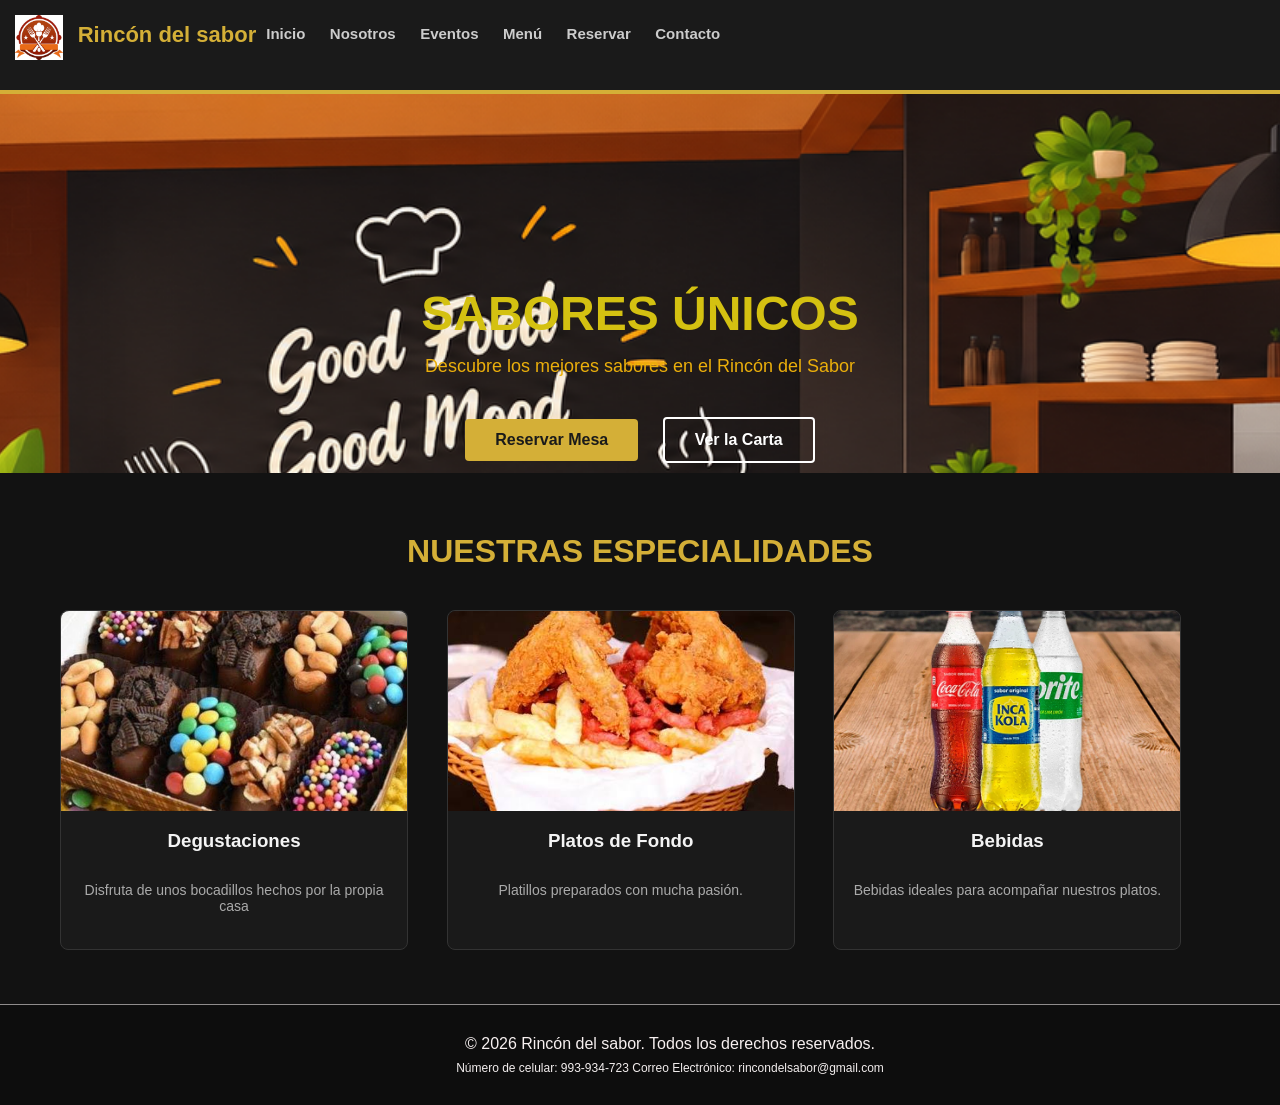
==== index.html @ b732ed82 "Primer estado del sitio terminado" ====
<!DOCTYPE html>
<html lang="es">
<head>
    <meta charset="UTF-8">
    <meta name="viewport" content="width=device-width, initial-scale=1.0">
    <link rel="stylesheet" href="/css/estilos.css" type="text/css">
    <title>Rincón del sabor</title>
</head>
<body>
    <header class="main-header">
            <div class="logo-area">
                <img src="/img/logo.png" alt="Logo Rincón del sabor" id="logo-img">
                <b id="restaurante-name">Rincón del sabor</b>
            </div>
            <nav class="main-nav">
                <a href="index.html" class="nav-link">Inicio</a>
                <a href="html/nosotros.html" class="nav-link">Nosotros</a>
                <a href="html/eventos.html" class="nav-link">Eventos</a>
                <a href="html/menu.html" class="nav-link">Menú</a>
                <a href="html/reservas.html" class="nav-link">Reservar</a>
                <a href="#contacto" class="nav-link">Contacto</a>
            </nav>
    </header>

    <section class="hero-banner">
            <h1 id="frase">SABORES ÚNICOS</h1>
            <p id="mensaje">Descubre los mejores sabores en el Rincón del Sabor</p>
            <a href="reservas.html" id="btnReserva">Reservar Mesa</a>
            <a href="menu.html" id="btnMenu">Ver la Carta</a>
    </section>

    <section class="features-section">
        <h2 id="titulo">NUESTRAS ESPECIALIDADES</h2>
        <div class="features-container">
            <article class="feature-card">
                <img src="img/chocotejas.png" alt="Fondos" class="card-img">
                <h3>Degustaciones</h3>
                <p>Disfruta de unos bocadillos hechos por la propia casa</p>
            </article>
        
            <article class="feature-card">
                <img src="img/platoMuestra.png" alt="Fondos" class="card-img">
                <h3>Platos de Fondo</h3>
                <p>Platillos preparados con mucha pasión.</p>
            </article>
            
            <article class="feature-card">
                <img src="img/bebidas.png" alt="Bebidas" class="card-img">
                <h3>Bebidas</h3>
                <p>Bebidas ideales para acompañar nuestros platos.</p>
            </article>
        </div>
    </section>

    <footer class="main-footer">
            <p>&copy; 2026 Rincón del sabor. Todos los derechos reservados.</p>
            <p id="contacto">
                Número de celular: 993-934-723
                Correo Electrónico: rincondelsabor@gmail.com
            </p>
    </footer>
</body>
</html>
---- css/estilos.css ----
* {
    margin: 0;
    padding: 0;
    font-family: 'Segoe UI', Tahoma, Geneva, Verdana, sans-serif;
}
body{
    background-image: url("../img/fondo.png");
    background-size: cover;
    background-position: center;
    background-repeat: no-repeat;
    min-height: 100vh;
    padding-bottom: 95px;
    position: relative;
}

.main-header {
    background-color: #1a1a1a; 
    border-bottom: 4px solid #d4af37;
    padding: 15px;
    width: 100%;
    height:60px;
}

.logo-area {
    float: left;
}

#logo-img {
    height: 45px;
    vertical-align: middle;
    margin-right: 10px;
}

#restaurante-name {
    font-size: 22px;
    color: #d4af37;
}

.main-nav {
    margin-left: 15%;
    margin-top: 10px;
}

.nav-link {
    color: #cccccc;
    text-decoration: none;
    font-size: 15px;
    font-weight: 600;
    padding: 5px 10px;
}

.nav-link:hover {
    color: #d4af37;
    border-bottom: 2px solid #d4af37;
}


.hero-banner {
    text-align: center;
    color: #d4c111;
    padding-top: 15%;
}

#frase {
    font-size: 48px;
    margin-bottom: 15px;
}

#mensaje {
    font-size: 18px;
    margin-bottom: 30px;
    color: #ebaf0b;
}

#btnReserva, #btnMenu {
    display: inline-block;
    padding: 12px 30px;
    text-decoration: none;
    font-weight: bold;
    border-radius: 4px;
    margin: 10px;
}

#btnReserva {
    background-color: #d4af37;
    color: #1a1a1a;
}

#btnReserva:hover {
    background-color: #bfa030;
}

#btnMenu {
    border: 2px solid #ffffff;
    color: #ffffff;
}

#btnMenu:hover {
    background-color: #ffffff;
    color: #1a1a1a;
}


.features-section {
    background-color: #121212;
    padding: 60px;
    text-align: center;
}

#titulo {
    color: #d4af37;
    font-size: 32px;
    margin-bottom: 40px;
}

.features-container {
    display: flex;
}


.feature-card {
    width: 30%;
    margin-right: 3.33%;
    background-color: #1a1a1a;
    border: 1px solid #333333;
    border-radius: 8px;
    padding-bottom: 20px;
    color: #ffffff;
}

.card-img {
    width: 100%;
    height: 200px;
    object-fit: cover;
    border-top-left-radius: 8px;
    border-top-right-radius: 8px;
}

.feature-card h3 {
    margin: 15px 10px ;
    color: #f4f4f4;
}

.feature-card p {
    font-size: 14px;
    color: #aaaaaa;
    padding: 15px;
}

.main-footer {
    background-color: #0d0d0d;
    color: #f7f0f0;
    text-align: center;
    padding: 30px;
    border-top: 1px solid #8f8c8c;
    position: absolute;
    bottom: 0;
    width: 100%;
}

#contacto {
    font-size: 12px;
    margin-top: 8px;
    color: #f3eeee;
}

/*Se utiliza en nosotros.html*/
.page-main { 
    width: 90%;
    margin: 60px auto;
    text-align: center;
}

.glass-card {
    width: 900px;
    padding: 48px 40px;
    border-radius: 18px;
    background: rgba(17, 17, 17, 0.35);
    border: 1px solid rgba(255, 255, 255, 0.16);
    backdrop-filter: blur(12px);
    margin: 0 auto;
}

#nosotros{
    color: #d4af37;
    font-size: 32px;
    margin-bottom: 40px;
    text-align: center;
}
#nosotros-text{
    color: #ffffff;
    font-size: 18px;
    margin-bottom: 40px;
    text-align: justify;
}

/*Se usa en el menu.html*/
.menu-container{
    display: flex;
    gap: 5%;

}
.menu-table{
    color: white;
    text-align: center;
    margin-top: 10%;
    width: 30%; 
}

/*Se usa para los formularios*/
.form-content{
    margin-top: 10%;
    gap: 20px;
}
.glass-form{
    padding: 20px;
    border-radius: 18px;
    box-shadow: 10px 30px rgba(0, 0, 0, 0.35);
    backdrop-filter: blur(12px);
    margin: auto;
}

fieldset{
    text-align: center;
    color: white;
    width: 20%;
}

.form-group{
    gap: 20px;
    display: flex;
    flex-direction: column;
    align-items: center;
    margin-top: 20px;
}
.input-group{
    text-align: center;
    width: 70%;
    border: 5px solid #ffffff;
    border-radius: 5px;
}


#btnReservar{
    width: 50%;
    font-size: 20px;
    margin: auto;
    border-radius: 5px;
    border: none;
}
#btnReservar:hover{
    background-color: #bfa030;
}
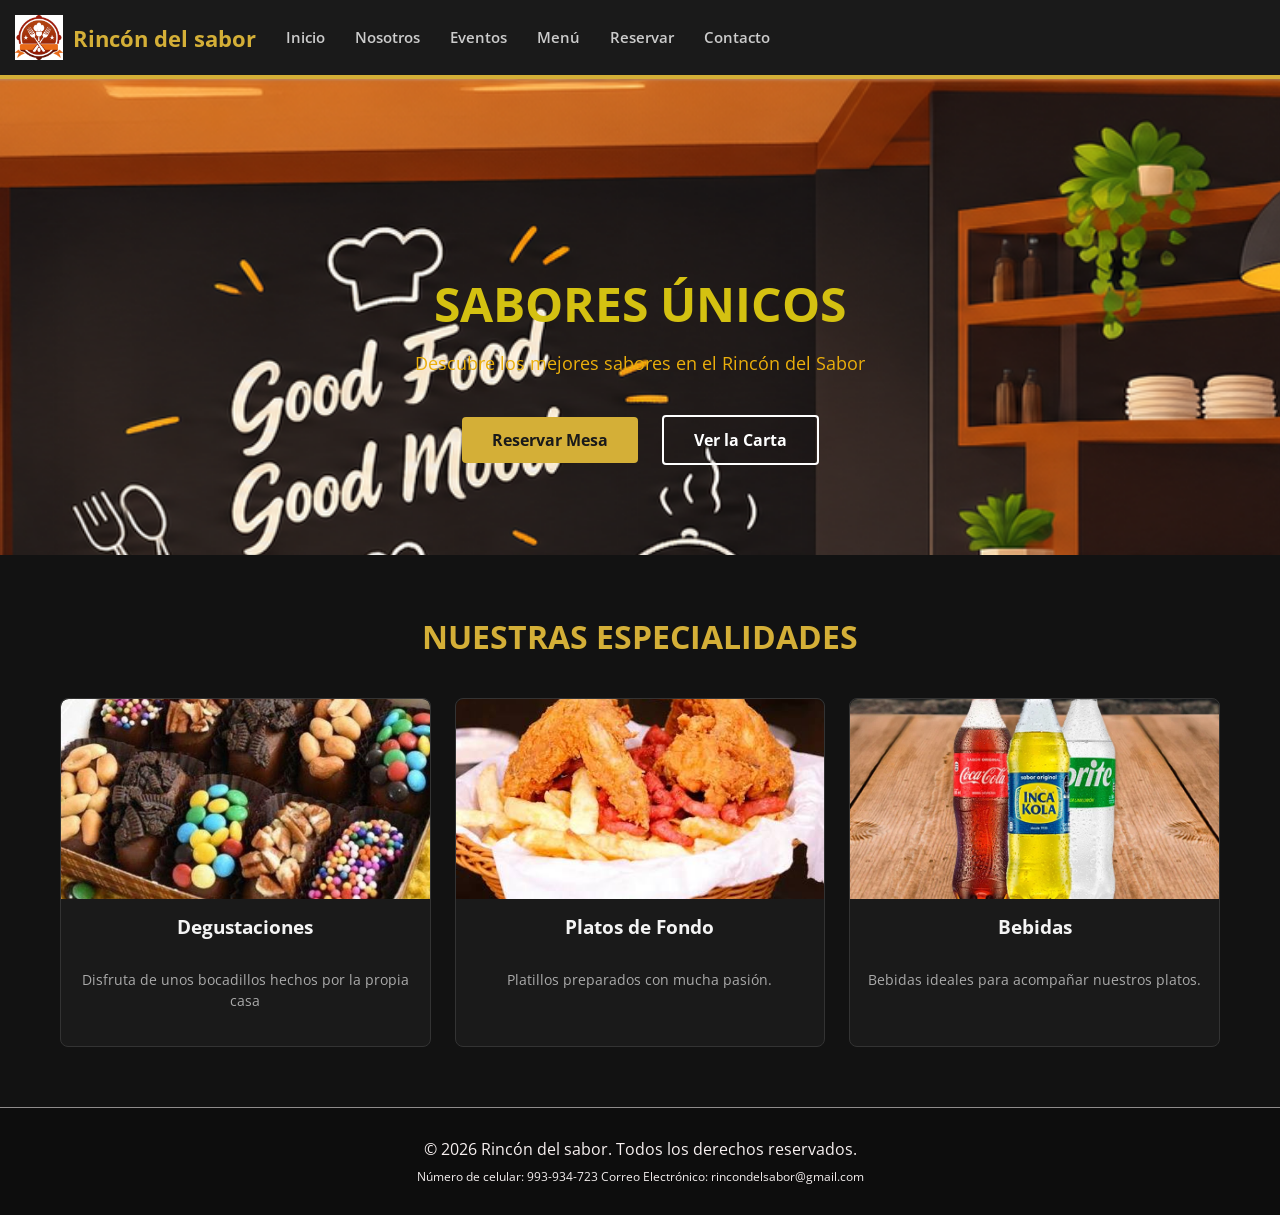
==== commit ed6d2adf: "Incorporar tipografia de fuente externa" ====
--- a/index.html
+++ b/index.html
@@ -4,6 +4,9 @@
     <meta charset="UTF-8">
     <meta name="viewport" content="width=device-width, initial-scale=1.0">
     <link rel="stylesheet" href="/css/estilos.css" type="text/css">
+    <link rel="preconnect" href="https://fonts.googleapis.com">
+    <link rel="preconnect" href="https://fonts.gstatic.com" crossorigin>
+    <link href="https://fonts.googleapis.com/css2?family=Open+Sans:ital,wght@0,300..800;1,300..800&display=swap" rel="stylesheet">
     <title>Rincón del sabor</title>
 </head>
 <body>
@@ -25,8 +28,8 @@
     <section class="hero-banner">
             <h1 id="frase">SABORES ÚNICOS</h1>
             <p id="mensaje">Descubre los mejores sabores en el Rincón del Sabor</p>
-            <a href="reservas.html" id="btnReserva">Reservar Mesa</a>
-            <a href="menu.html" id="btnMenu">Ver la Carta</a>
+            <a href="/html/reservas.html" id="btnReserva">Reservar Mesa</a>
+            <a href="/html/menu.html" id="btnMenu">Ver la Carta</a>
     </section>
 
     <section class="features-section">
--- a/css/estilos.css
+++ b/css/estilos.css
@@ -1,44 +1,69 @@
 * {
     margin: 0;
     padding: 0;
-    font-family: 'Segoe UI', Tahoma, Geneva, Verdana, sans-serif;
-}
-body{
+    box-sizing: border-box;
+    font-family: 'Open Sans', sans-serif;
+}
+
+@keyframes revelar {
+    0% {
+        opacity: 0;
+    }
+    100% {
+        opacity: 1;
+    }
+}
+
+html {
+    min-height: 100%;
+}
+
+body {
+    min-height: 100vh;
+    display: flex;
+    flex-direction: column;
     background-image: url("../img/fondo.png");
     background-size: cover;
     background-position: center;
     background-repeat: no-repeat;
-    min-height: 100vh;
-    padding-bottom: 95px;
-    position: relative;
+    padding-bottom: 0;
 }
 
 .main-header {
-    background-color: #1a1a1a; 
+    background-color: #1a1a1a;
     border-bottom: 4px solid #d4af37;
+    display: flex;
+    align-items: center;
+    justify-content: flex-start;
+    gap: 20px;
     padding: 15px;
     width: 100%;
-    height:60px;
+    min-height: 60px;
 }
 
 .logo-area {
-    float: left;
+    display: flex;
+    align-items: center;
+    flex-shrink: 0;
 }
 
 #logo-img {
     height: 45px;
-    vertical-align: middle;
     margin-right: 10px;
 }
 
 #restaurante-name {
     font-size: 22px;
     color: #d4af37;
+    animation: revelar 2s ease-in-out forwards;
 }
 
 .main-nav {
-    margin-left: 15%;
-    margin-top: 10px;
+    display: flex;
+    align-items: center;
+    justify-content: flex-end;
+    flex-wrap: wrap;
+    gap: 5px 10px;
 }
 
 .nav-link {
@@ -47,28 +72,30 @@
     font-size: 15px;
     font-weight: 600;
     padding: 5px 10px;
+    border-bottom: 2px solid transparent;
+    transition: all 1s ease;
 }
 
 .nav-link:hover {
     color: #d4af37;
-    border-bottom: 2px solid #d4af37;
-}
-
+    border-bottom-color: #d4af37;
+}
 
 .hero-banner {
     text-align: center;
     color: #d4c111;
-    padding-top: 15%;
+    padding: 15% 20px 80px;
 }
 
 #frase {
-    font-size: 48px;
+    font-size: clamp(32px, 5vw, 48px);
     margin-bottom: 15px;
 }
 
 #mensaje {
-    font-size: 18px;
+    font-size: clamp(16px, 2vw, 18px);
     margin-bottom: 30px;
+
     color: #ebaf0b;
 }
 
@@ -100,7 +127,6 @@
     color: #1a1a1a;
 }
 
-
 .features-section {
     background-color: #121212;
     padding: 60px;
@@ -114,30 +140,39 @@
 }
 
 .features-container {
-    display: flex;
-}
-
+    display: grid;
+    grid-template-columns: repeat(3, minmax(0, 1fr));
+    gap: 24px;
+    width: 100%;
+    max-width: 1200px;
+    margin: 0 auto;
+}
 
 .feature-card {
-    width: 30%;
-    margin-right: 3.33%;
+    width: 100%;
     background-color: #1a1a1a;
     border: 1px solid #333333;
     border-radius: 8px;
     padding-bottom: 20px;
     color: #ffffff;
+    overflow: hidden;
 }
 
 .card-img {
+    display: block;
     width: 100%;
     height: 200px;
     object-fit: cover;
     border-top-left-radius: 8px;
     border-top-right-radius: 8px;
-}
-
+    
+}
+.card-img:hover{
+    transform: scale(1.1);
+    transition: transform 0.3s ease;
+}
 .feature-card h3 {
-    margin: 15px 10px ;
+    margin: 15px 10px;
     color: #f4f4f4;
 }
 
@@ -145,6 +180,7 @@
     font-size: 14px;
     color: #aaaaaa;
     padding: 15px;
+    line-height: 1.5;
 }
 
 .main-footer {
@@ -153,8 +189,7 @@
     text-align: center;
     padding: 30px;
     border-top: 1px solid #8f8c8c;
-    position: absolute;
-    bottom: 0;
+    margin-top: auto;
     width: 100%;
 }
 
@@ -164,15 +199,17 @@
     color: #f3eeee;
 }
 
-/*Se utiliza en nosotros.html*/
-.page-main { 
+.page-main {
     width: 90%;
+    max-width: 1100px;
     margin: 60px auto;
     text-align: center;
+    flex: 1;
 }
 
 .glass-card {
-    width: 900px;
+    width: 100%;
+    max-width: 900px;
     padding: 48px 40px;
     border-radius: 18px;
     background: rgba(17, 17, 17, 0.35);
@@ -181,38 +218,47 @@
     margin: 0 auto;
 }
 
-#nosotros{
+#nosotros {
     color: #d4af37;
     font-size: 32px;
     margin-bottom: 40px;
     text-align: center;
 }
-#nosotros-text{
+
+#nosotros-text {
     color: #ffffff;
     font-size: 18px;
     margin-bottom: 40px;
     text-align: justify;
-}
-
-/*Se usa en el menu.html*/
-.menu-container{
-    display: flex;
-    gap: 5%;
-
-}
-.menu-table{
+    line-height: 1.6;
+}
+
+.menu-container {
+    display: grid;
+    grid-template-columns: repeat(2, minmax(0, 1fr));
+    gap: 28px;
+    width: 90%;
+    max-width: 1200px;
+    margin: 60px auto;
+    flex: 1;
+}
+
+
+.menu-table {
     color: white;
     text-align: center;
-    margin-top: 10%;
-    width: 30%; 
-}
-
-/*Se usa para los formularios*/
-.form-content{
+    width: 100%;
+    margin-top: 0;
+}
+
+.form-content {
     margin-top: 10%;
     gap: 20px;
-}
-.glass-form{
+    flex: 1;
+}
+
+.glass-form {
+    width: min(520px, 90%);
     padding: 20px;
     border-radius: 18px;
     box-shadow: 10px 30px rgba(0, 0, 0, 0.35);
@@ -220,36 +266,191 @@
     margin: auto;
 }
 
-fieldset{
+fieldset {
     text-align: center;
     color: white;
-    width: 20%;
-}
-
-.form-group{
+    width: 100%;
+}
+
+.form-group {
     gap: 20px;
     display: flex;
     flex-direction: column;
     align-items: center;
     margin-top: 20px;
 }
-.input-group{
+
+.input-group {
     text-align: center;
     width: 70%;
     border: 5px solid #ffffff;
     border-radius: 5px;
-}
-
-
-#btnReservar{
+    box-sizing: border-box;
+}
+
+#btnReservar {
     width: 50%;
     font-size: 20px;
     margin: auto;
     border-radius: 5px;
     border: none;
 }
-#btnReservar:hover{
+
+#btnReservar:hover {
     background-color: #bfa030;
 }
 
-
+@media (max-width: 900px) {
+    .features-container {
+        grid-template-columns: repeat(2, minmax(0, 1fr));
+    }
+
+    .glass-card {
+        width: 100%;
+    }
+
+    .main-header {
+        flex-wrap: wrap;
+    }
+
+    .main-nav {
+        flex: 1 1 100%;
+
+        justify-content: center;
+    }
+}
+
+@media (max-width: 760px) {
+    .menu-container {
+        grid-template-columns: 1fr;
+    }
+}
+
+@media (max-width: 600px) {
+    .main-header {
+        flex-direction: column;
+        align-items: center;
+        padding: 12px;
+        gap: 12px;
+    }
+
+    .logo-area {
+        justify-content: center;
+        width: 100%;
+    }
+
+    #logo-img {
+        height: 40px;
+        margin-right: 8px;
+    }
+
+    #restaurante-name {
+        font-size: 20px;
+    }
+
+    .main-nav {
+        width: 100%;
+        justify-content: center;
+        gap: 4px;
+    }
+
+    .nav-link {
+        font-size: 14px;
+        padding: 6px 8px;
+    }
+
+    .hero-banner {
+        padding: 70px 16px 55px;
+    }
+
+    #frase {
+        font-size: clamp(30px, 9vw, 42px);
+    }
+
+    #btnReserva, #btnMenu {
+        display: block;
+        width: min(280px, 100%);
+        box-sizing: border-box;
+        margin: 10px auto;
+    }
+
+    .features-section {
+        padding: 40px 16px;
+    }
+
+    #titulo {
+        font-size: clamp(24px, 7vw, 32px);
+        margin-bottom: 28px;
+    }
+
+    .features-container {
+        grid-template-columns: 1fr;
+        gap: 20px;
+    }
+
+    .card-img {
+        height: 190px;
+    }
+
+    .page-main {
+        width: 100%;
+        margin: 30px auto;
+        padding: 0 16px;
+    }
+
+    .glass-card {
+        width: 100%;
+        padding: 28px 20px;
+    }
+
+    #nosotros {
+        font-size: 27px;
+        margin-bottom: 24px;
+    }
+
+    #nosotros-text {
+        font-size: 16px;
+        text-align: left;
+        line-height: 1.55;
+        margin-bottom: 0;
+    }
+
+    .menu-container {
+        width: 100%;
+        margin: 30px auto;
+        padding: 0 12px;
+        gap: 20px;
+    }
+
+    .menu-table {
+        width: 100%;
+        overflow-x: auto;
+        font-size: 14px;
+    }
+
+    .form-content {
+        margin-top: 40px;
+        padding: 0 12px 40px;
+    }
+
+    .glass-form {
+        width: 100%;
+        padding: 20px 16px;
+    }
+
+    .input-group {
+        width: 90%;
+    }
+
+    #btnReservar {
+        width: 70%;
+    }
+
+    .main-footer {
+        padding: 24px 16px;
+    }
+
+    #contacto {
+        line-height: 1.6;
+    }
+}
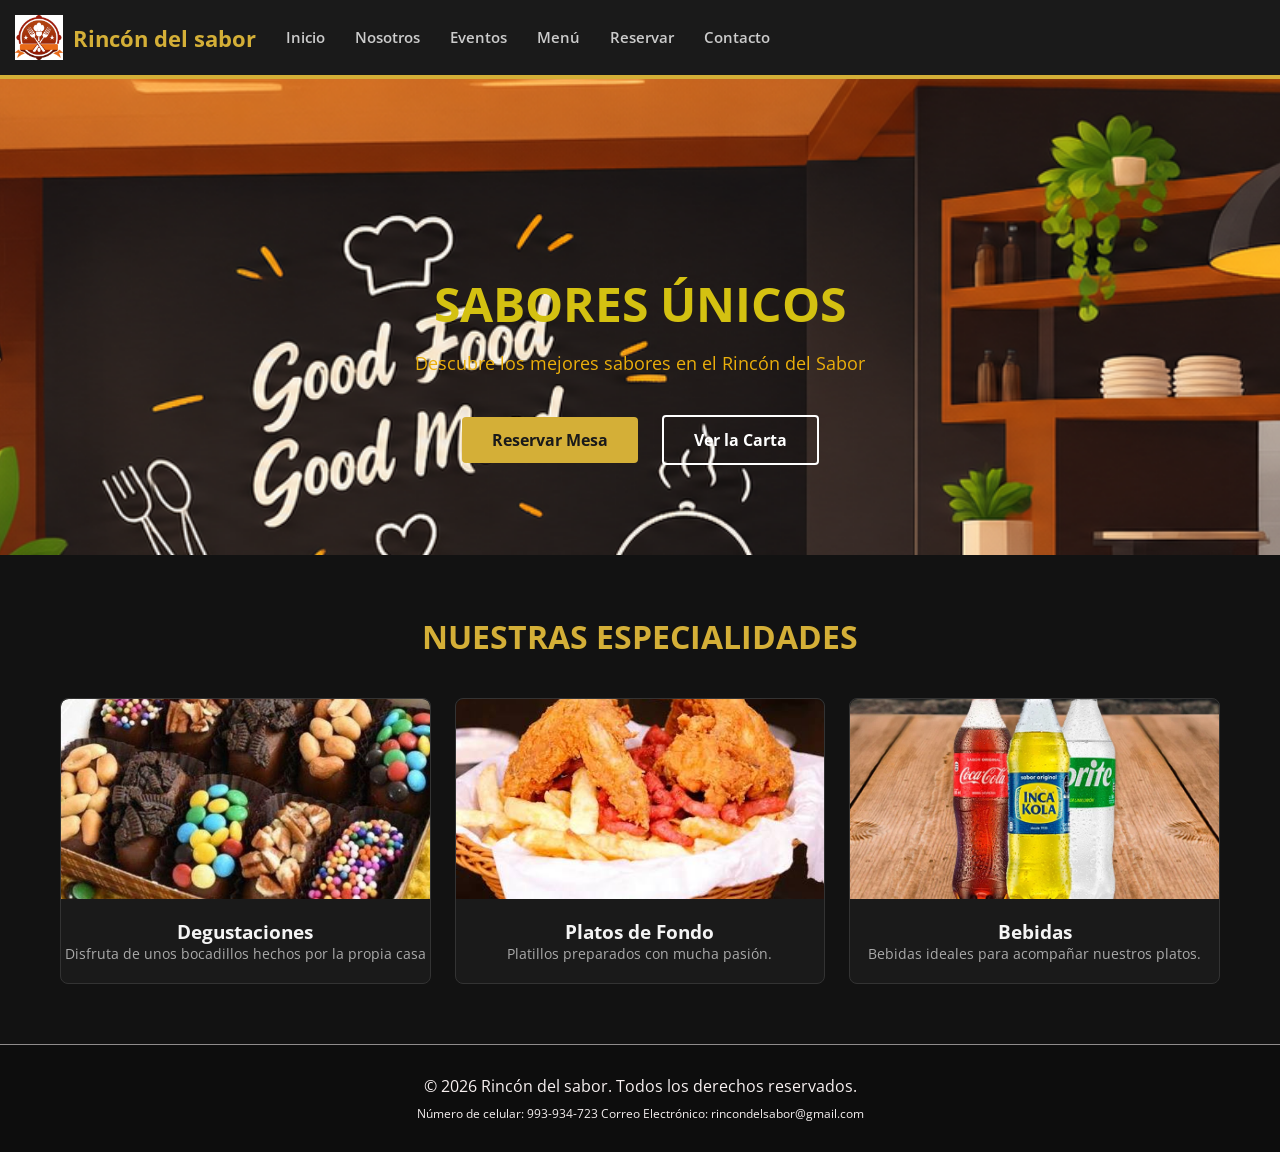
==== commit 689adf95: "Agregar icono de compras y cambiar id del logo por una clase" ====
--- a/index.html
+++ b/index.html
@@ -3,7 +3,7 @@
 <head>
     <meta charset="UTF-8">
     <meta name="viewport" content="width=device-width, initial-scale=1.0">
-    <link rel="stylesheet" href="/css/estilos.css" type="text/css">
+    <link rel="stylesheet" href="./css/estilos.css" type="text/css">
     <link rel="preconnect" href="https://fonts.googleapis.com">
     <link rel="preconnect" href="https://fonts.gstatic.com" crossorigin>
     <link href="https://fonts.googleapis.com/css2?family=Open+Sans:ital,wght@0,300..800;1,300..800&display=swap" rel="stylesheet">
@@ -12,7 +12,7 @@
 <body>
     <header class="main-header">
             <div class="logo-area">
-                <img src="/img/logo.png" alt="Logo Rincón del sabor" id="logo-img">
+                <img src="./img/logo.png" alt="Logo Rincón del sabor" class="logo-img">
                 <b id="restaurante-name">Rincón del sabor</b>
             </div>
             <nav class="main-nav">
@@ -25,7 +25,7 @@
             </nav>
     </header>
 
-    <section class="hero-banner">
+    <section class="main-banner">
             <h1 id="frase">SABORES ÚNICOS</h1>
             <p id="mensaje">Descubre los mejores sabores en el Rincón del Sabor</p>
             <a href="/html/reservas.html" id="btnReserva">Reservar Mesa</a>
@@ -34,7 +34,7 @@
 
     <section class="features-section">
         <h2 id="titulo">NUESTRAS ESPECIALIDADES</h2>
-        <div class="features-container">
+        <div class="features-cont">
             <article class="feature-card">
                 <img src="img/chocotejas.png" alt="Fondos" class="card-img">
                 <h3>Degustaciones</h3>
--- a/css/estilos.css
+++ b/css/estilos.css
@@ -5,6 +5,37 @@
     font-family: 'Open Sans', sans-serif;
 }
 
+.feature-card2 {
+    width: 100%;
+    background-color: #1a1a1a;
+    border: 1px solid #333333;
+    border-radius: 8px;
+    color: #ffffff;
+    overflow: hidden;
+    display: flex;
+    flex-direction: column;
+    text-align: center;
+}
+
+
+.feature-card2 button {
+    width: 100%;             
+    padding: 15px 0;         
+    margin-top: auto;        
+    border: none;            
+    background-color: #8f3704; 
+    color: #f5f0f0;          /* Color del texto oscuro para contraste */
+    font-weight: bold;       /* Texto en negrita */
+    text-align: center;      /* Centra el texto "Agregar" automáticamente */
+    cursor: pointer;         /* Cambia el cursor al pasar el mouse */
+    font-size: 16px;
+    transition: background-color 0.3s ease;
+}
+
+.feature-card2 button:hover {
+    background-color: #ce5109;
+}
+
 @keyframes revelar {
     0% {
         opacity: 0;
@@ -12,10 +43,6 @@
     100% {
         opacity: 1;
     }
-}
-
-html {
-    min-height: 100%;
 }
 
 body {
@@ -26,7 +53,6 @@
     background-size: cover;
     background-position: center;
     background-repeat: no-repeat;
-    padding-bottom: 0;
 }
 
 .main-header {
@@ -47,7 +73,7 @@
     flex-shrink: 0;
 }
 
-#logo-img {
+.logo-img {
     height: 45px;
     margin-right: 10px;
 }
@@ -55,13 +81,12 @@
 #restaurante-name {
     font-size: 22px;
     color: #d4af37;
-    animation: revelar 2s ease-in-out forwards;
+    animation: revelar 2s ease-in-out;
 }
 
 .main-nav {
     display: flex;
     align-items: center;
-    justify-content: flex-end;
     flex-wrap: wrap;
     gap: 5px 10px;
 }
@@ -81,7 +106,7 @@
     border-bottom-color: #d4af37;
 }
 
-.hero-banner {
+.main-banner {
     text-align: center;
     color: #d4c111;
     padding: 15% 20px 80px;
@@ -95,12 +120,11 @@
 #mensaje {
     font-size: clamp(16px, 2vw, 18px);
     margin-bottom: 30px;
-
     color: #ebaf0b;
 }
 
 #btnReserva, #btnMenu {
-    display: inline-block;
+    display: inline-flex;
     padding: 12px 30px;
     text-decoration: none;
     font-weight: bold;
@@ -139,7 +163,7 @@
     margin-bottom: 40px;
 }
 
-.features-container {
+.features-cont {
     display: grid;
     grid-template-columns: repeat(3, minmax(0, 1fr));
     gap: 24px;
@@ -158,29 +182,38 @@
     overflow: hidden;
 }
 
-.card-img {
-    display: block;
+.card-img2 {
     width: 100%;
     height: 200px;
     object-fit: cover;
     border-top-left-radius: 8px;
     border-top-right-radius: 8px;
+}
+
+.card-img {
     
-}
-.card-img:hover{
+    width: 100%;
+    height: 200px;
+    object-fit: cover;
+    border-top-left-radius: 8px;
+    border-top-right-radius: 8px;
+    transition: transform 0.3s ease;
+}
+
+.card-img:hover {
     transform: scale(1.1);
-    transition: transform 0.3s ease;
-}
+}
+
 .feature-card h3 {
-    margin: 15px 10px;
+    text-align: center;
+    margin-top: 15px;
     color: #f4f4f4;
 }
 
 .feature-card p {
     font-size: 14px;
     color: #aaaaaa;
-    padding: 15px;
-    line-height: 1.5;
+    text-align: center;
 }
 
 .main-footer {
@@ -199,7 +232,7 @@
     color: #f3eeee;
 }
 
-.page-main {
+.main-pg {
     width: 90%;
     max-width: 1100px;
     margin: 60px auto;
@@ -207,16 +240,7 @@
     flex: 1;
 }
 
-.glass-card {
-    width: 100%;
-    max-width: 900px;
-    padding: 48px 40px;
-    border-radius: 18px;
-    background: rgba(17, 17, 17, 0.35);
-    border: 1px solid rgba(255, 255, 255, 0.16);
-    backdrop-filter: blur(12px);
-    margin: 0 auto;
-}
+
 
 #nosotros {
     color: #d4af37;
@@ -233,25 +257,16 @@
     line-height: 1.6;
 }
 
-.menu-container {
+.menu-cont {
     display: grid;
-    grid-template-columns: repeat(2, minmax(0, 1fr));
-    gap: 28px;
-    width: 90%;
+    grid-template-columns: repeat(3, minmax(0, 1fr));
+    gap: 24px;
+    width: 100%;
     max-width: 1200px;
-    margin: 60px auto;
-    flex: 1;
-}
-
-
-.menu-table {
-    color: white;
-    text-align: center;
-    width: 100%;
-    margin-top: 0;
-}
-
-.form-content {
+    margin: 15px auto; 
+}
+
+.frm-cont {
     margin-top: 10%;
     gap: 20px;
     flex: 1;
@@ -272,7 +287,7 @@
     width: 100%;
 }
 
-.form-group {
+.frm-group {
     gap: 20px;
     display: flex;
     flex-direction: column;
@@ -285,7 +300,6 @@
     width: 70%;
     border: 5px solid #ffffff;
     border-radius: 5px;
-    box-sizing: border-box;
 }
 
 #btnReservar {
@@ -301,12 +315,8 @@
 }
 
 @media (max-width: 900px) {
-    .features-container {
+    .features-cont {
         grid-template-columns: repeat(2, minmax(0, 1fr));
-    }
-
-    .glass-card {
-        width: 100%;
     }
 
     .main-header {
@@ -315,13 +325,12 @@
 
     .main-nav {
         flex: 1 1 100%;
-
         justify-content: center;
     }
 }
 
 @media (max-width: 760px) {
-    .menu-container {
+    .menu-cont {
         grid-template-columns: 1fr;
     }
 }
@@ -339,7 +348,7 @@
         width: 100%;
     }
 
-    #logo-img {
+    .logo-img {
         height: 40px;
         margin-right: 8px;
     }
@@ -359,7 +368,7 @@
         padding: 6px 8px;
     }
 
-    .hero-banner {
+    .main-banner {
         padding: 70px 16px 55px;
     }
 
@@ -370,7 +379,6 @@
     #btnReserva, #btnMenu {
         display: block;
         width: min(280px, 100%);
-        box-sizing: border-box;
         margin: 10px auto;
     }
 
@@ -383,7 +391,7 @@
         margin-bottom: 28px;
     }
 
-    .features-container {
+    .features-cont {
         grid-template-columns: 1fr;
         gap: 20px;
     }
@@ -392,15 +400,10 @@
         height: 190px;
     }
 
-    .page-main {
+    .main-pg {
         width: 100%;
         margin: 30px auto;
         padding: 0 16px;
-    }
-
-    .glass-card {
-        width: 100%;
-        padding: 28px 20px;
     }
 
     #nosotros {
@@ -415,20 +418,14 @@
         margin-bottom: 0;
     }
 
-    .menu-container {
+    .menu-cont {
         width: 100%;
         margin: 30px auto;
         padding: 0 12px;
         gap: 20px;
     }
 
-    .menu-table {
-        width: 100%;
-        overflow-x: auto;
-        font-size: 14px;
-    }
-
-    .form-content {
+    .frm-cont {
         margin-top: 40px;
         padding: 0 12px 40px;
     }
@@ -453,4 +450,4 @@
     #contacto {
         line-height: 1.6;
     }
-}+}
